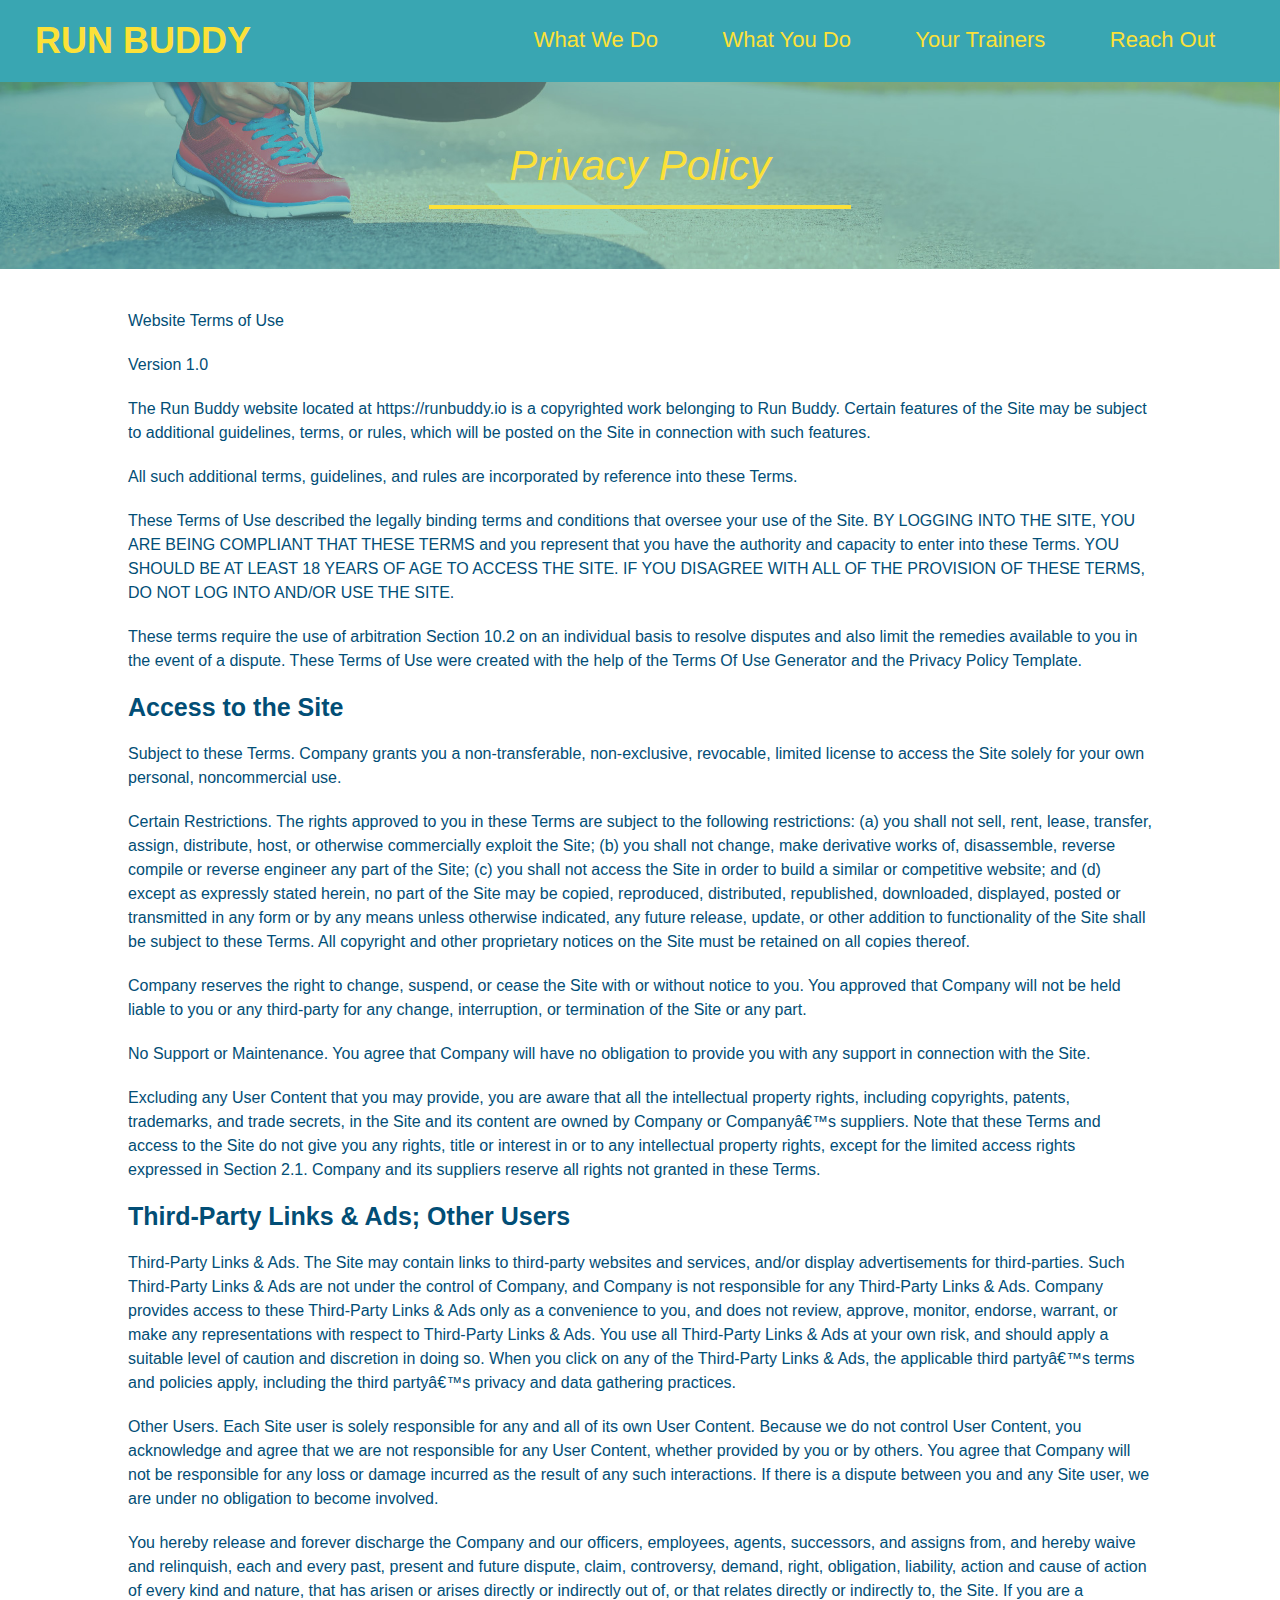
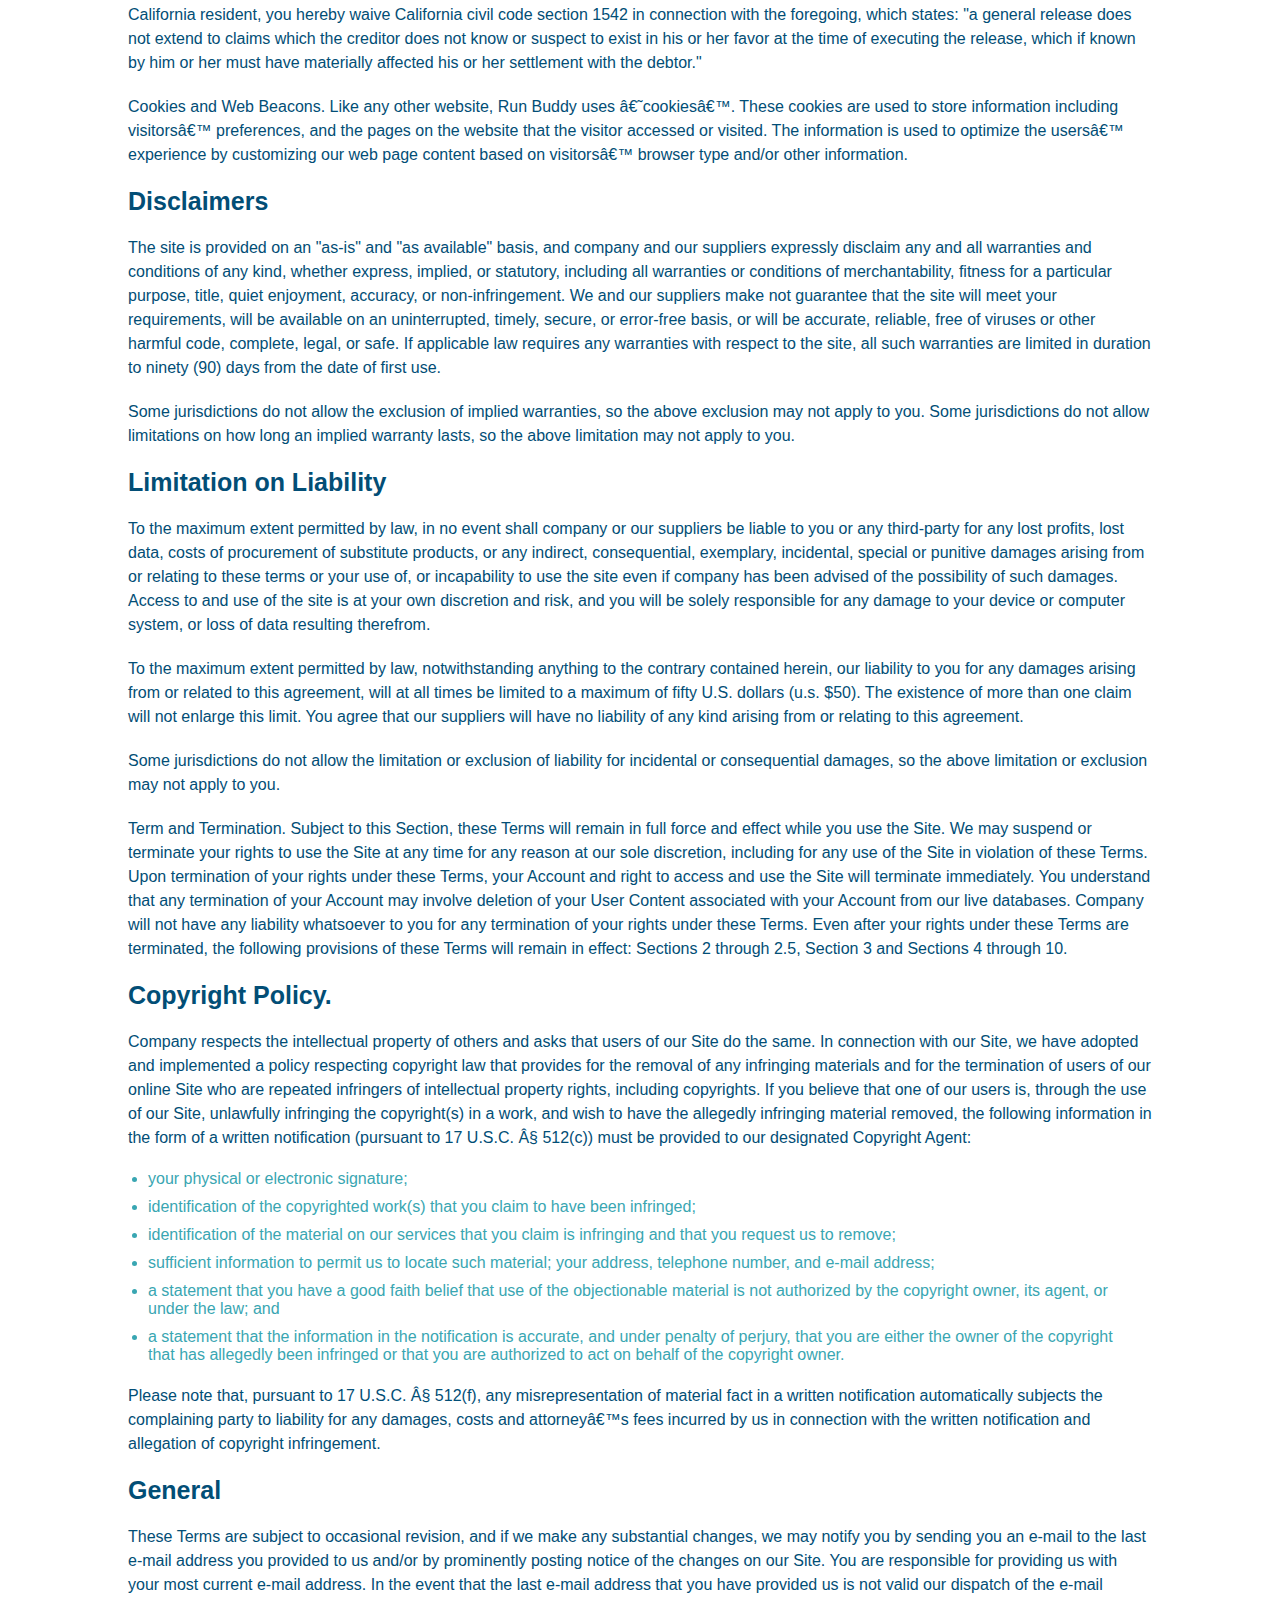
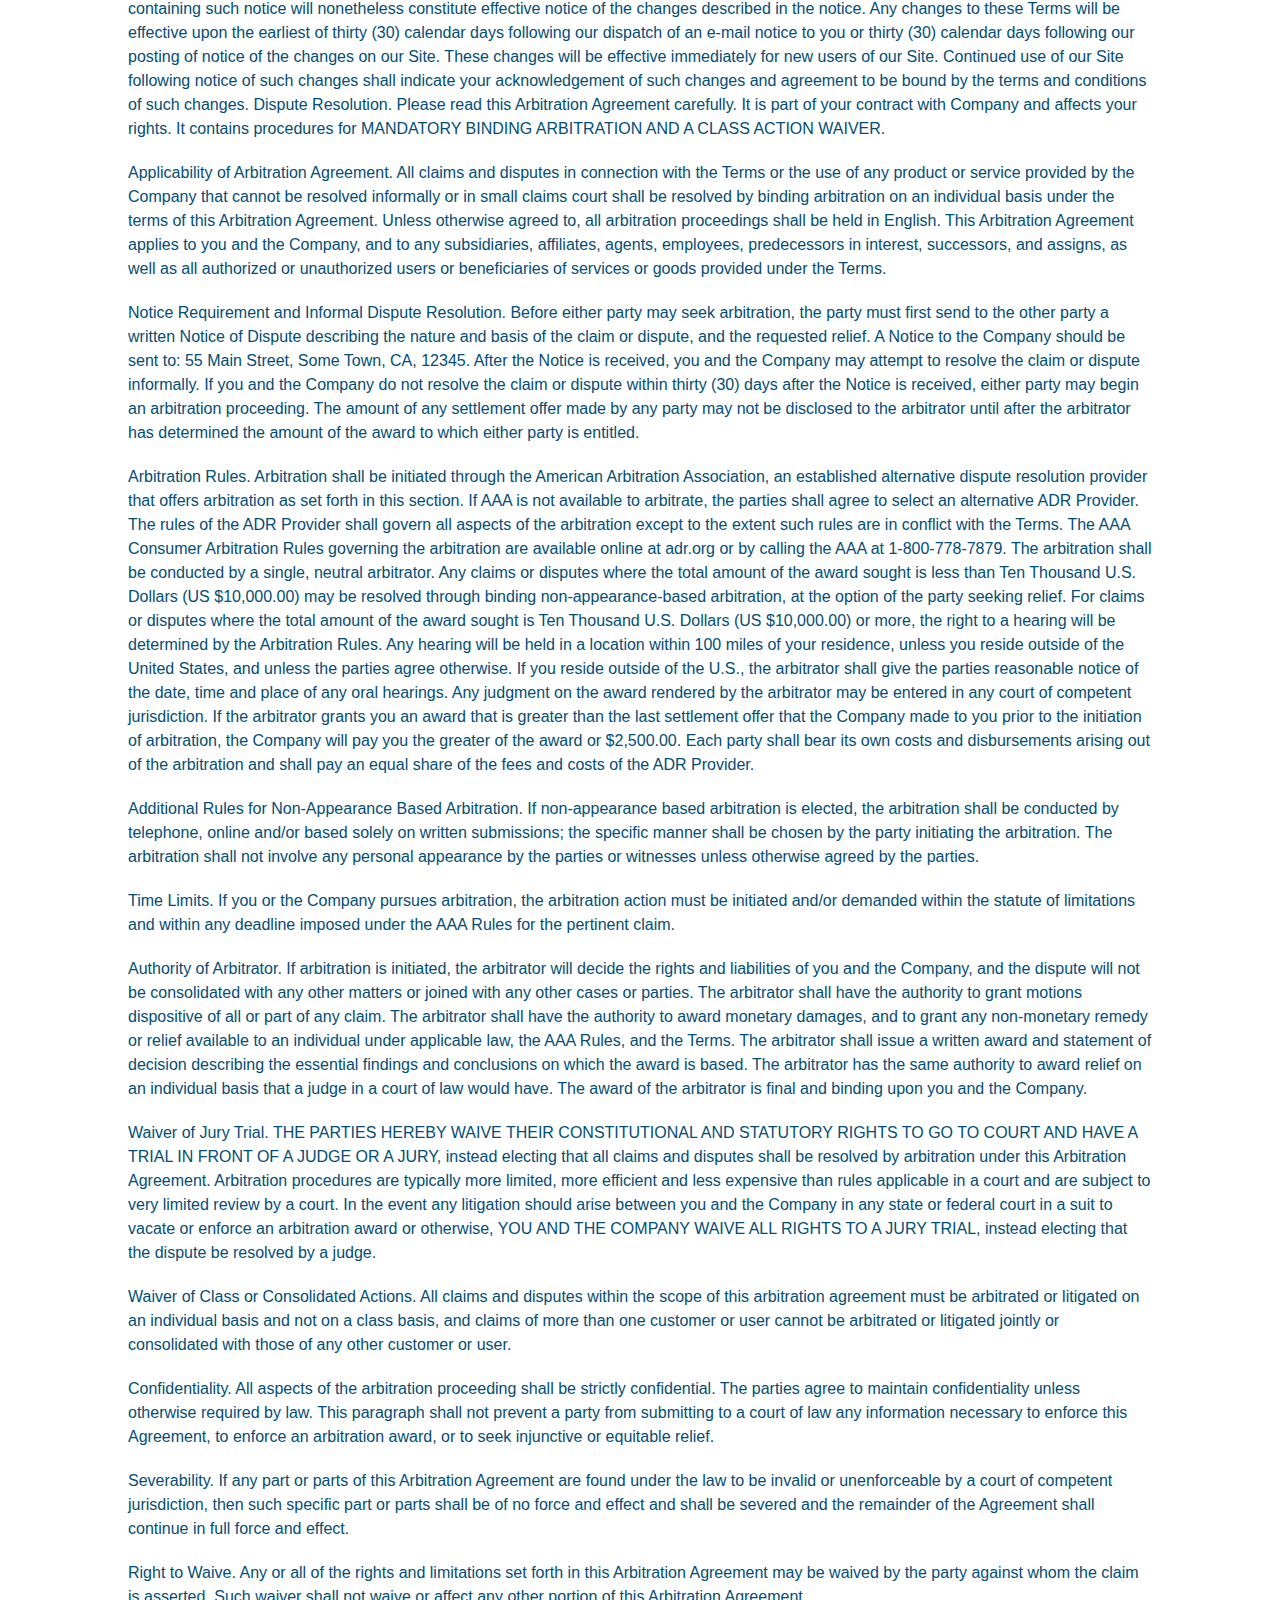
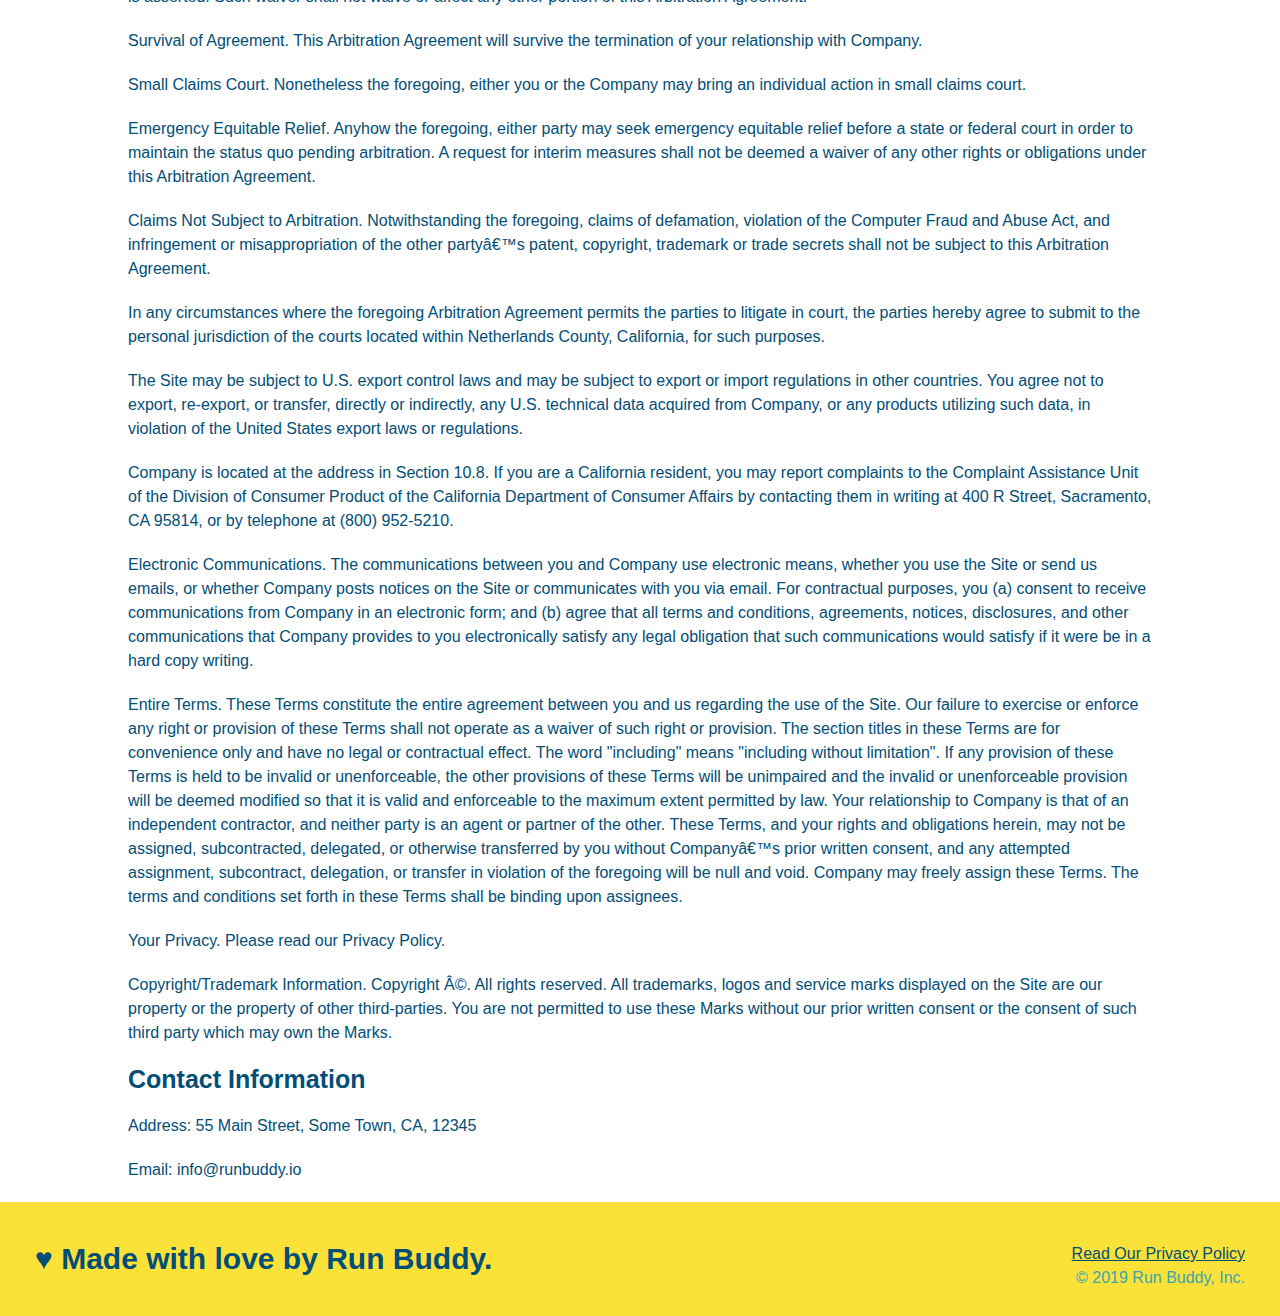
==== privacy-policy.html @ a1810672 "privacy policy" ====
<!DOCTYPE html>
<html lang="en">
<head>
    <meta charset="UTF-8">
    <meta http-equiv="X-UA-Compatible" content="IE=edge">
    <title>Privacy Policy - Run Buddy</title>
    <link rel="stylesheet" href="./assest/css/style.css">
    <link rel="stylesheet" href="./assest/css/secondary-style.css">
</head>
<body>
    <!--Header Start-->
    <header>
        <h1>RUN BUDDY</h1>
        <nav>
            <!--Unordered list element-->
            <ul>
                <li>
                    <a href="./index.html#what-we-do"> What We Do</a>
                </li>
                <li>
                    <a href="./index.html#what-you-do">What You Do</a>
                </li>
                <li>
                    <a href="./index.html#your-trainers">Your Trainers</a>
                </li>
                <li>
                    <a href="./index.html#reach-out">Reach Out</a>
                </li>
            </ul>
        </nav>
    </header>
    <!--Header Ends-->
    <!-- hero/jumbotron -->
    <section class="hero">
        <h2 class="page-title">
            Privacy Policy
        </h2>
    </section>

    <article class="secondary-content">
        <p>
            Website Terms of Use
          </p>
    
          <p>
            Version 1.0
          </p>
    
          <p>
            The Run Buddy website located at https://runbuddy.io is a copyrighted work belonging to Run Buddy. Certain
            features of the Site may be subject to additional guidelines, terms, or rules, which will be posted on the Site
            in connection with such features.
          </p>
    
          <p>
            All such additional terms, guidelines, and rules are incorporated by reference into these Terms.
          </p>
    
          <p>
            These Terms of Use described the legally binding terms and conditions that oversee your use of the Site. BY
            LOGGING INTO THE SITE, YOU ARE BEING COMPLIANT THAT THESE TERMS and you represent that you have the authority
            and capacity to enter into these Terms. YOU SHOULD BE AT LEAST 18 YEARS OF AGE TO ACCESS THE SITE. IF YOU
            DISAGREE WITH ALL OF THE PROVISION OF THESE TERMS, DO NOT LOG INTO AND/OR USE THE SITE.
          </p>
    
          <p>
            These terms require the use of arbitration Section 10.2 on an individual basis to resolve disputes and also
            limit the remedies available to you in the event of a dispute. These Terms of Use were created with the help of
            the Terms Of Use Generator and the Privacy Policy Template.
          </p>
    
          <h3>
            Access to the Site
          </h3>
    
          <p>
            Subject to these Terms. Company grants you a non-transferable, non-exclusive, revocable, limited license to
            access the Site solely for your own personal, noncommercial use.
          </p>
    
          <p>
            Certain Restrictions. The rights approved to you in these Terms are subject to the following restrictions: (a)
            you shall not sell, rent, lease, transfer, assign, distribute, host, or otherwise commercially exploit the Site;
            (b) you shall not change, make derivative works of, disassemble, reverse compile or reverse engineer any part of
            the Site; (c) you shall not access the Site in order to build a similar or competitive website; and (d) except
            as expressly stated herein, no part of the Site may be copied, reproduced, distributed, republished, downloaded,
            displayed, posted or transmitted in any form or by any means unless otherwise indicated, any future release,
            update, or other addition to functionality of the Site shall be subject to these Terms. All copyright and other
            proprietary notices on the Site must be retained on all copies thereof.
          </p>
    
          <p>
            Company reserves the right to change, suspend, or cease the Site with or without notice to you. You approved
            that Company will not be held liable to you or any third-party for any change, interruption, or termination of
            the Site or any part.
          </p>
    
          <p>
            No Support or Maintenance. You agree that Company will have no obligation to provide you with any support in
            connection with the Site.
          </p>
    
          <p>
            Excluding any User Content that you may provide, you are aware that all the intellectual property rights,
            including copyrights, patents, trademarks, and trade secrets, in the Site and its content are owned by Company
            or Companyâ€™s suppliers. Note that these Terms and access to the Site do not give you any rights, title or
            interest in or to any intellectual property rights, except for the limited access rights expressed in Section
            2.1. Company and its suppliers reserve all rights not granted in these Terms.
          </p>
    
          <h3>
            Third-Party Links & Ads; Other Users
          </h3>
    
          <p>
            Third-Party Links & Ads. The Site may contain links to third-party websites and services, and/or display
            advertisements for third-parties. Such Third-Party Links & Ads are not under the control of Company, and Company
            is not responsible for any Third-Party Links & Ads. Company provides access to these Third-Party Links & Ads
            only as a convenience to you, and does not review, approve, monitor, endorse, warrant, or make any
            representations with respect to Third-Party Links & Ads. You use all Third-Party Links & Ads at your own risk,
            and should apply a suitable level of caution and discretion in doing so. When you click on any of the
            Third-Party Links & Ads, the applicable third partyâ€™s terms and policies apply, including the third partyâ€™s
            privacy and data gathering practices.
          </p>
    
          <p>
            Other Users. Each Site user is solely responsible for any and all of its own User Content. Because we do not
            control User Content, you acknowledge and agree that we are not responsible for any User Content, whether
            provided by you or by others. You agree that Company will not be responsible for any loss or damage incurred as
            the result of any such interactions. If there is a dispute between you and any Site user, we are under no
            obligation to become involved.
          </p>
    
          <p>
            You hereby release and forever discharge the Company and our officers, employees, agents, successors, and
            assigns from, and hereby waive and relinquish, each and every past, present and future dispute, claim,
            controversy, demand, right, obligation, liability, action and cause of action of every kind and nature, that has
            arisen or arises directly or indirectly out of, or that relates directly or indirectly to, the Site. If you are
            a California resident, you hereby waive California civil code section 1542 in connection with the foregoing,
            which states: "a general release does not extend to claims which the creditor does not know or suspect to exist
            in his or her favor at the time of executing the release, which if known by him or her must have materially
            affected his or her settlement with the debtor."
          </p>
    
          <p>
            Cookies and Web Beacons. Like any other website, Run Buddy uses â€˜cookiesâ€™. These cookies are used to store
            information including visitorsâ€™ preferences, and the pages on the website that the visitor accessed or visited.
            The information is used to optimize the usersâ€™ experience by customizing our web page content based on visitorsâ€™
            browser type and/or other information.
          </p>
    
          <h3>
            Disclaimers
          </h3>
    
          <p>
            The site is provided on an "as-is" and "as available" basis, and company and our suppliers expressly disclaim
            any and all warranties and conditions of any kind, whether express, implied, or statutory, including all
            warranties or conditions of merchantability, fitness for a particular purpose, title, quiet enjoyment, accuracy,
            or non-infringement. We and our suppliers make not guarantee that the site will meet your requirements, will be
            available on an uninterrupted, timely, secure, or error-free basis, or will be accurate, reliable, free of
            viruses or other harmful code, complete, legal, or safe. If applicable law requires any warranties with respect
            to the site, all such warranties are limited in duration to ninety (90) days from the date of first use.
          </p>
    
          <p>
            Some jurisdictions do not allow the exclusion of implied warranties, so the above exclusion may not apply to
            you. Some jurisdictions do not allow limitations on how long an implied warranty lasts, so the above limitation
            may not apply to you.
          </p>
    
          <h3>
            Limitation on Liability
          </h3>
    
          <p>
            To the maximum extent permitted by law, in no event shall company or our suppliers be liable to you or any
            third-party for any lost profits, lost data, costs of procurement of substitute products, or any indirect,
            consequential, exemplary, incidental, special or punitive damages arising from or relating to these terms or
            your use of, or incapability to use the site even if company has been advised of the possibility of such
            damages. Access to and use of the site is at your own discretion and risk, and you will be solely responsible
            for any damage to your device or computer system, or loss of data resulting therefrom.
          </p>
    
          <p>
            To the maximum extent permitted by law, notwithstanding anything to the contrary contained herein, our liability
            to you for any damages arising from or related to this agreement, will at all times be limited to a maximum of
            fifty U.S. dollars (u.s. $50). The existence of more than one claim will not enlarge this limit. You agree that
            our suppliers will have no liability of any kind arising from or relating to this agreement.
          </p>
    
          <p>
            Some jurisdictions do not allow the limitation or exclusion of liability for incidental or consequential
            damages, so the above limitation or exclusion may not apply to you.
          </p>
    
          <p>
            Term and Termination. Subject to this Section, these Terms will remain in full force and effect while you use
            the Site. We may suspend or terminate your rights to use the Site at any time for any reason at our sole
            discretion, including for any use of the Site in violation of these Terms. Upon termination of your rights under
            these Terms, your Account and right to access and use the Site will terminate immediately. You understand that
            any termination of your Account may involve deletion of your User Content associated with your Account from our
            live databases. Company will not have any liability whatsoever to you for any termination of your rights under
            these Terms. Even after your rights under these Terms are terminated, the following provisions of these Terms
            will remain in effect: Sections 2 through 2.5, Section 3 and Sections 4 through 10.
          </p>
    
          <h3>
            Copyright Policy.
          </h3>
    
          <p>
            Company respects the intellectual property of others and asks that users of our Site do the same. In connection
            with our Site, we have adopted and implemented a policy respecting copyright law that provides for the removal
            of any infringing materials and for the termination of users of our online Site who are repeated infringers of
            intellectual property rights, including copyrights. If you believe that one of our users is, through the use of
            our Site, unlawfully infringing the copyright(s) in a work, and wish to have the allegedly infringing material
            removed, the following information in the form of a written notification (pursuant to 17 U.S.C. Â§ 512(c)) must
            be provided to our designated Copyright Agent:
          </p>
    
          <ul>
            <li>
              your physical or electronic signature;
            </li>
            <li>
              identification of the copyrighted work(s) that you claim to have been infringed;
            </li>
            <li>
              identification of the material on our services that you claim is infringing and that you request us to remove;
            </li>
            <li>
              sufficient information to permit us to locate such material; your address, telephone number, and e-mail
              address;
            </li>
            <li>
              a statement that you have a good faith belief that use of the objectionable material is not authorized by the
              copyright owner, its agent, or under the law; and
            </li>
            <li>
              a statement that the information in the notification is accurate, and under penalty of perjury, that you are
              either the owner of the copyright that has allegedly been infringed or that you are authorized to act on
              behalf of the copyright owner.
            </li>
          </ul>
    
          <p>
            Please note that, pursuant to 17 U.S.C. Â§ 512(f), any misrepresentation of material fact in a written
            notification automatically subjects the complaining party to liability for any damages, costs and attorneyâ€™s
            fees incurred by us in connection with the written notification and allegation of copyright infringement.
          </p>
    
          <h3>
            General
          </h3>
    
          <p>
            These Terms are subject to occasional revision, and if we make any substantial changes, we may notify you by
            sending you an e-mail to the last e-mail address you provided to us and/or by prominently posting notice of the
            changes on our Site. You are responsible for providing us with your most current e-mail address. In the event
            that the last e-mail address that you have provided us is not valid our dispatch of the e-mail containing such
            notice will nonetheless constitute effective notice of the changes described in the notice. Any changes to these
            Terms will be effective upon the earliest of thirty (30) calendar days following our dispatch of an e-mail
            notice to you or thirty (30) calendar days following our posting of notice of the changes on our Site. These
            changes will be effective immediately for new users of our Site. Continued use of our Site following notice of
            such changes shall indicate your acknowledgement of such changes and agreement to be bound by the terms and
            conditions of such changes. Dispute Resolution. Please read this Arbitration Agreement carefully. It is part of
            your contract with Company and affects your rights. It contains procedures for MANDATORY BINDING ARBITRATION AND
            A CLASS ACTION WAIVER.
          </p>
    
          <p>
            Applicability of Arbitration Agreement. All claims and disputes in connection with the Terms or the use of any
            product or service provided by the Company that cannot be resolved informally or in small claims court shall be
            resolved by binding arbitration on an individual basis under the terms of this Arbitration Agreement. Unless
            otherwise agreed to, all arbitration proceedings shall be held in English. This Arbitration Agreement applies to
            you and the Company, and to any subsidiaries, affiliates, agents, employees, predecessors in interest,
            successors, and assigns, as well as all authorized or unauthorized users or beneficiaries of services or goods
            provided under the Terms.
          </p>
    
          <p>
            Notice Requirement and Informal Dispute Resolution. Before either party may seek arbitration, the party must
            first send to the other party a written Notice of Dispute describing the nature and basis of the claim or
            dispute, and the requested relief. A Notice to the Company should be sent to: 55 Main Street, Some Town, CA,
            12345. After the Notice is received, you and the Company may attempt to resolve the claim or dispute informally.
            If you and the Company do not resolve the claim or dispute within thirty (30) days after the Notice is received,
            either party may begin an arbitration proceeding. The amount of any settlement offer made by any party may not
            be disclosed to the arbitrator until after the arbitrator has determined the amount of the award to which either
            party is entitled.
          </p>
    
          <p>
            Arbitration Rules. Arbitration shall be initiated through the American Arbitration Association, an established
            alternative dispute resolution provider that offers arbitration as set forth in this section. If AAA is not
            available to arbitrate, the parties shall agree to select an alternative ADR Provider. The rules of the ADR
            Provider shall govern all aspects of the arbitration except to the extent such rules are in conflict with the
            Terms. The AAA Consumer Arbitration Rules governing the arbitration are available online at adr.org or by
            calling the AAA at 1-800-778-7879. The arbitration shall be conducted by a single, neutral arbitrator. Any
            claims or disputes where the total amount of the award sought is less than Ten Thousand U.S. Dollars (US
            $10,000.00) may be resolved through binding non-appearance-based arbitration, at the option of the party seeking
            relief. For claims or disputes where the total amount of the award sought is Ten Thousand U.S. Dollars (US
            $10,000.00) or more, the right to a hearing will be determined by the Arbitration Rules. Any hearing will be
            held in a location within 100 miles of your residence, unless you reside outside of the United States, and
            unless the parties agree otherwise. If you reside outside of the U.S., the arbitrator shall give the parties
            reasonable notice of the date, time and place of any oral hearings. Any judgment on the award rendered by the
            arbitrator may be entered in any court of competent jurisdiction. If the arbitrator grants you an award that is
            greater than the last settlement offer that the Company made to you prior to the initiation of arbitration, the
            Company will pay you the greater of the award or $2,500.00. Each party shall bear its own costs and
            disbursements arising out of the arbitration and shall pay an equal share of the fees and costs of the ADR
            Provider.
          </p>
    
          <p>
            Additional Rules for Non-Appearance Based Arbitration. If non-appearance based arbitration is elected, the
            arbitration shall be conducted by telephone, online and/or based solely on written submissions; the specific
            manner shall be chosen by the party initiating the arbitration. The arbitration shall not involve any personal
            appearance by the parties or witnesses unless otherwise agreed by the parties.
          </p>
    
          <p>
            Time Limits. If you or the Company pursues arbitration, the arbitration action must be initiated and/or demanded
            within the statute of limitations and within any deadline imposed under the AAA Rules for the pertinent claim.
          </p>
    
          <p>
            Authority of Arbitrator. If arbitration is initiated, the arbitrator will decide the rights and liabilities of
            you and the Company, and the dispute will not be consolidated with any other matters or joined with any other
            cases or parties. The arbitrator shall have the authority to grant motions dispositive of all or part of any
            claim. The arbitrator shall have the authority to award monetary damages, and to grant any non-monetary remedy
            or relief available to an individual under applicable law, the AAA Rules, and the Terms. The arbitrator shall
            issue a written award and statement of decision describing the essential findings and conclusions on which the
            award is based. The arbitrator has the same authority to award relief on an individual basis that a judge in a
            court of law would have. The award of the arbitrator is final and binding upon you and the Company.
          </p>
    
          <p>
            Waiver of Jury Trial. THE PARTIES HEREBY WAIVE THEIR CONSTITUTIONAL AND STATUTORY RIGHTS TO GO TO COURT AND HAVE
            A TRIAL IN FRONT OF A JUDGE OR A JURY, instead electing that all claims and disputes shall be resolved by
            arbitration under this Arbitration Agreement. Arbitration procedures are typically more limited, more efficient
            and less expensive than rules applicable in a court and are subject to very limited review by a court. In the
            event any litigation should arise between you and the Company in any state or federal court in a suit to vacate
            or enforce an arbitration award or otherwise, YOU AND THE COMPANY WAIVE ALL RIGHTS TO A JURY TRIAL, instead
            electing that the dispute be resolved by a judge.
          </p>
    
          <p>
            Waiver of Class or Consolidated Actions. All claims and disputes within the scope of this arbitration agreement
            must be arbitrated or litigated on an individual basis and not on a class basis, and claims of more than one
            customer or user cannot be arbitrated or litigated jointly or consolidated with those of any other customer or
            user.
          </p>
    
          <p>
            Confidentiality. All aspects of the arbitration proceeding shall be strictly confidential. The parties agree to
            maintain confidentiality unless otherwise required by law. This paragraph shall not prevent a party from
            submitting to a court of law any information necessary to enforce this Agreement, to enforce an arbitration
            award, or to seek injunctive or equitable relief.
          </p>
    
          <p>
            Severability. If any part or parts of this Arbitration Agreement are found under the law to be invalid or
            unenforceable by a court of competent jurisdiction, then such specific part or parts shall be of no force and
            effect and shall be severed and the remainder of the Agreement shall continue in full force and effect.
          </p>
    
          <p>
            Right to Waive. Any or all of the rights and limitations set forth in this Arbitration Agreement may be waived
            by the party against whom the claim is asserted. Such waiver shall not waive or affect any other portion of this
            Arbitration Agreement.
          </p>
    
          <p>
            Survival of Agreement. This Arbitration Agreement will survive the termination of your relationship with
            Company.
          </p>
    
          <p>
            Small Claims Court. Nonetheless the foregoing, either you or the Company may bring an individual action in small
            claims court.
          </p>
    
          <p>
            Emergency Equitable Relief. Anyhow the foregoing, either party may seek emergency equitable relief before a
            state or federal court in order to maintain the status quo pending arbitration. A request for interim measures
            shall not be deemed a waiver of any other rights or obligations under this Arbitration Agreement.
          </p>
    
          <p>
            Claims Not Subject to Arbitration. Notwithstanding the foregoing, claims of defamation, violation of the
            Computer Fraud and Abuse Act, and infringement or misappropriation of the other partyâ€™s patent, copyright,
            trademark or trade secrets shall not be subject to this Arbitration Agreement.
          </p>
    
          <p>
            In any circumstances where the foregoing Arbitration Agreement permits the parties to litigate in court, the
            parties hereby agree to submit to the personal jurisdiction of the courts located within Netherlands County,
            California, for such purposes.
          </p>
    
          <p>
            The Site may be subject to U.S. export control laws and may be subject to export or import regulations in other
            countries. You agree not to export, re-export, or transfer, directly or indirectly, any U.S. technical data
            acquired from Company, or any products utilizing such data, in violation of the United States export laws or
            regulations.
          </p>
    
          <p>
            Company is located at the address in Section 10.8. If you are a California resident, you may report complaints
            to the Complaint Assistance Unit of the Division of Consumer Product of the California Department of Consumer
            Affairs by contacting them in writing at 400 R Street, Sacramento, CA 95814, or by telephone at (800) 952-5210.
          </p>
    
          <p>
            Electronic Communications. The communications between you and Company use electronic means, whether you use the
            Site or send us emails, or whether Company posts notices on the Site or communicates with you via email. For
            contractual purposes, you (a) consent to receive communications from Company in an electronic form; and (b)
            agree that all terms and conditions, agreements, notices, disclosures, and other communications that Company
            provides to you electronically satisfy any legal obligation that such communications would satisfy if it were be
            in a hard copy writing.
          </p>
    
          <p>
            Entire Terms. These Terms constitute the entire agreement between you and us regarding the use of the Site. Our
            failure to exercise or enforce any right or provision of these Terms shall not operate as a waiver of such right
            or provision. The section titles in these Terms are for convenience only and have no legal or contractual
            effect. The word "including" means "including without limitation". If any provision of these Terms is held to be
            invalid or unenforceable, the other provisions of these Terms will be unimpaired and the invalid or
            unenforceable provision will be deemed modified so that it is valid and enforceable to the maximum extent
            permitted by law. Your relationship to Company is that of an independent contractor, and neither party is an
            agent or partner of the other. These Terms, and your rights and obligations herein, may not be assigned,
            subcontracted, delegated, or otherwise transferred by you without Companyâ€™s prior written consent, and any
            attempted assignment, subcontract, delegation, or transfer in violation of the foregoing will be null and void.
            Company may freely assign these Terms. The terms and conditions set forth in these Terms shall be binding upon
            assignees.
          </p>
    
          <p>
            Your Privacy. Please read our Privacy Policy.
          </p>
    
          <p>
            Copyright/Trademark Information. Copyright Â©. All rights reserved. All trademarks, logos and service marks
            displayed on the Site are our property or the property of other third-parties. You are not permitted to use
            these Marks without our prior written consent or the consent of such third party which may own the Marks.
          </p>
    
          <h3>
            Contact Information
          </h3>
    
          <p>
            Address: 55 Main Street, Some Town, CA, 12345
          </p>
    
          <p>
            Email: info@runbuddy.io
          </p>
    
    </article>

    <!--footer-->
    <footer>
        <h2> ♥ Made with love by Run Buddy.</h2>
        <div>
            <a href="#">Read Our Privacy Policy</a><br />
            &copy; 2019 Run Buddy, Inc.
        </div>
    </footer>

</body>
</html>
---- assest/css/style.css ----
* {
    margin: 0;
    padding: 0;
    box-sizing: border-box;
}

body {
    color: #39a6b2;
    font-family: Helvetica, Arial, sans-serif;
}

header {
    padding: 20px 35px;
    background-color: #39a6b2
}

header h1 {
    font-weight: bold;
    font-size: 36px;
    color: #fce138;
    margin: 0;
    display: inline;
}

header a {
    text-decoration: none;
    color: #fce138;
}

header nav {
    float: right;
    margin: 7px 0;
}

header nav ul li {
    display: inline;
}

header nav ul li a {
    margin: 0 30px;
    font-weight: lighter;
    font-size: 22px;
}

footer {
    background: #fce138;
    width: 100%;
    padding: 40px 35px;
}

footer h2 {
    display: inline;
    color: #024e76;
    font-size: 30px;
    margin: 0;
}

footer div {
    float: right;
    line-height: 1.5;
    text-align: right;
}

footer a {
    color: #024e76;
}

/* Hero Style Start */
.hero {
    padding: 60px;
    background-image: url("../images/hero-bg.jpeg");
    height: 600px;
    background-size: cover;
    background-position: center;
    position: relative;
}

/* Hero Style End */

/* Hero Form Style Start */
.hero-form {
    background-color: #fce138;
    padding: 20px;
    width: 500px;
    color: #024e76;
    border-style: solid;
    border-width: 3px;
    border-color: #024e76;
    position: absolute;
    bottom: 120px;
    right: 140px;
}

.hero-form h3 {
    font-size: 24px;
    margin: 0;
}

.hero-form p {
    margin: 5px 0 15px 0;
}

.form-input {
    border: 1px solid #024e76;
    display: block;
    padding: 7px 51px;
    font-size: 16px;
    color: #024e76;
    width: 100%;
    margin-bottom: 15px;
}

.hero-form label {
    margin: 0 5px;
}

.hero-form button {
    color: #fce138;
    background-color: #024e76;
    border: none;
    padding: 10px 20px;
    font-size: 16px;
}

/* Hero Style End */

/* Steps Style Begin*/

.intro {
    text-align: center;
    padding: 60px;
}

.intro h2 {}

.intro p {
    line-height: 1.7;
    color: #39a6b2;
    width: 80%;
    font-size: 20px;
    margin: 0 auto;
}

.steps {
    text-align: center;
    background: #fce138;
    padding: 60px;
}

.steps h2 {}

.section-title {
    font-size: 55px;
    color: #024e76;
    margin-bottom: 35px;
    padding: 0 100px 20px 100px;
    display: inline-block;
    border-bottom: 3px solid;
}

.primary-border {
    border-color: #fce138;
}

.secondary-border {
    border-color: #39a6b2;
}

.steps div {
    margin-bottom: 80px;
}

.steps img {
    width: 15%;
    margin: 10px 0;
}

.steps h3 {
    color: #024e76;
    font-size: 46px;
    margin-top: 10px;
}

.steps p {
    color: #39a6b2;
    font-size: 23px;
}

.steps span {
    font-size: 38px;
}
.trainers {
    text-align: center;
    padding: 60px;
}
.trainer {
    width: 900px;
    margin: 0 auto 30px auto;
    background: #024e76;
    color: #fce138;
    overflow: auto;
}
.trainer img {
    width: 35%;
    float: left;
}
.trainer-bio {
    padding: 35px;
    float: left;
    width: 65%;
}
.text-left {
    text-align: left;
}
.text-right {
    text-align: right;
}
.trainer-bio h3 {
    font-size: 32px;
    margin-top: 8px;
}
.trainer-bio h4 {
    font-weight: lighter;
    font-size: 26px;
    margin-bottom: 25px;
}
.trainer-bio p {
    font-size: 17px;
    line-height: 1.3;
}
/* REACH OUT STYLES START */
.contact {
    text-align: center;
    background: #024e76;
    padding: 60px;
  }
  
  .contact h2 {
    color: #fce138;
  }
  
  .contact-info iframe {
    width: 400px;
    height: 400px;
  }
  
  .contact-info div {
    width: 410px;
    display: inline-block;
    vertical-align: top;
    text-align: left;
    margin: 30px 0 0 60px;
    color: white;
  }
  
  .contact-info h3 {
    color: #fce138;
    font-size: 32px;
  }
  
  .contact-info p,
  .contact-info address {
    margin: 20px 0;
    line-height: 1.5;
    font-size: 20px;
    font-style: normal;
  }
  
  .contact-info a {
    color: #fce138;
  }
  
  /* REACH OUT STYLES END */
---- assest/css/secondary-style.css ----
.hero {
    background-position: bottom;
    height: auto;
    text-align: center;
    margin-bottom: 40px;
}
.page-title {
    color: #fce138;
    display: inline-block;
    border-bottom: 4px solid;
    border-color: #fce138;
    padding: 0 80px 15px 80px;
    font-weight: normal;
    font-size: 42px;
    font-style: italic;
}
.secondary-content {
    width: 80%;
    margin: auto;
    color: #024e76;
}
.secondary-content h3 {
    font-size: 25px;
    margin: 20px auto 20px auto;
}
.secondary-content p {
    font-size: 16px;
    line-height: 1.5;
    margin: 20px auto 20px auto;
}
.secondary-content ul {
    margin: 15px 20px 15px 20px;
}
.secondary-content li {
    color: #39a6b2;
    margin: 10px 0 10px 0;

}
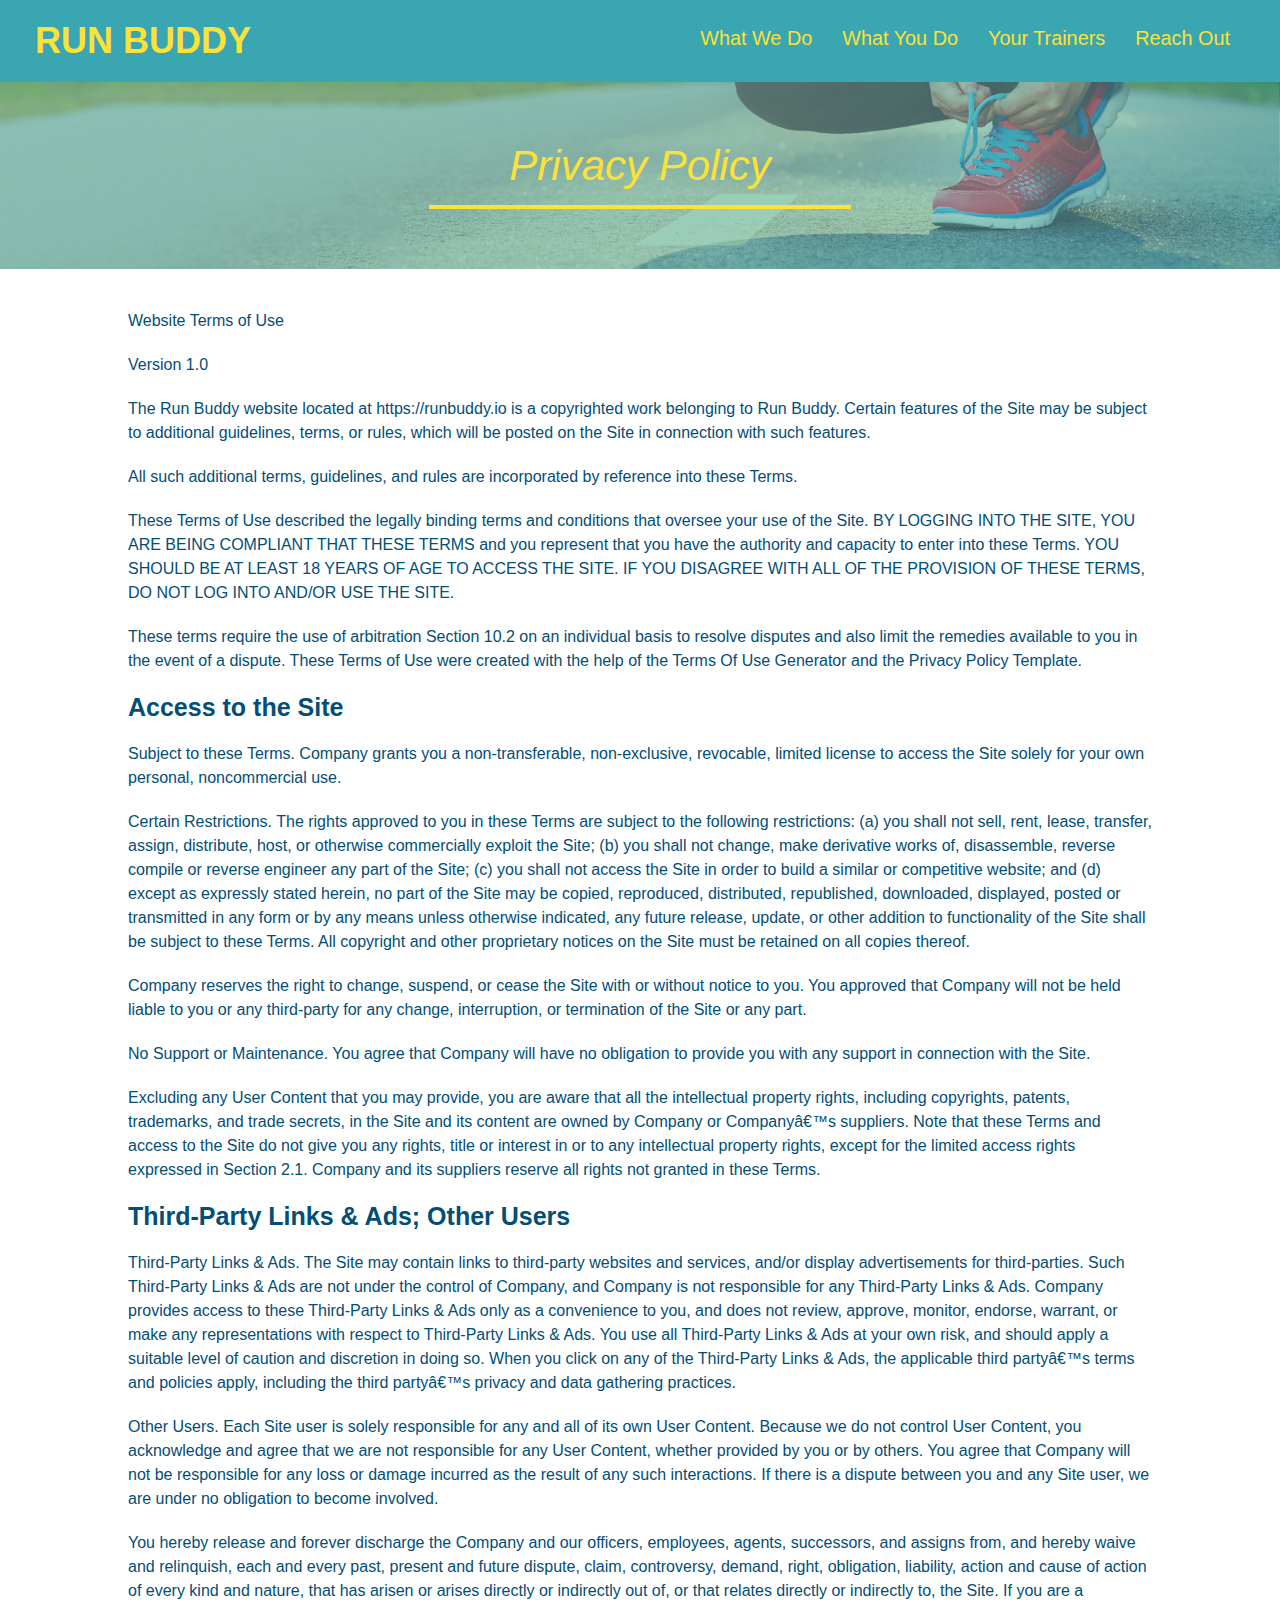
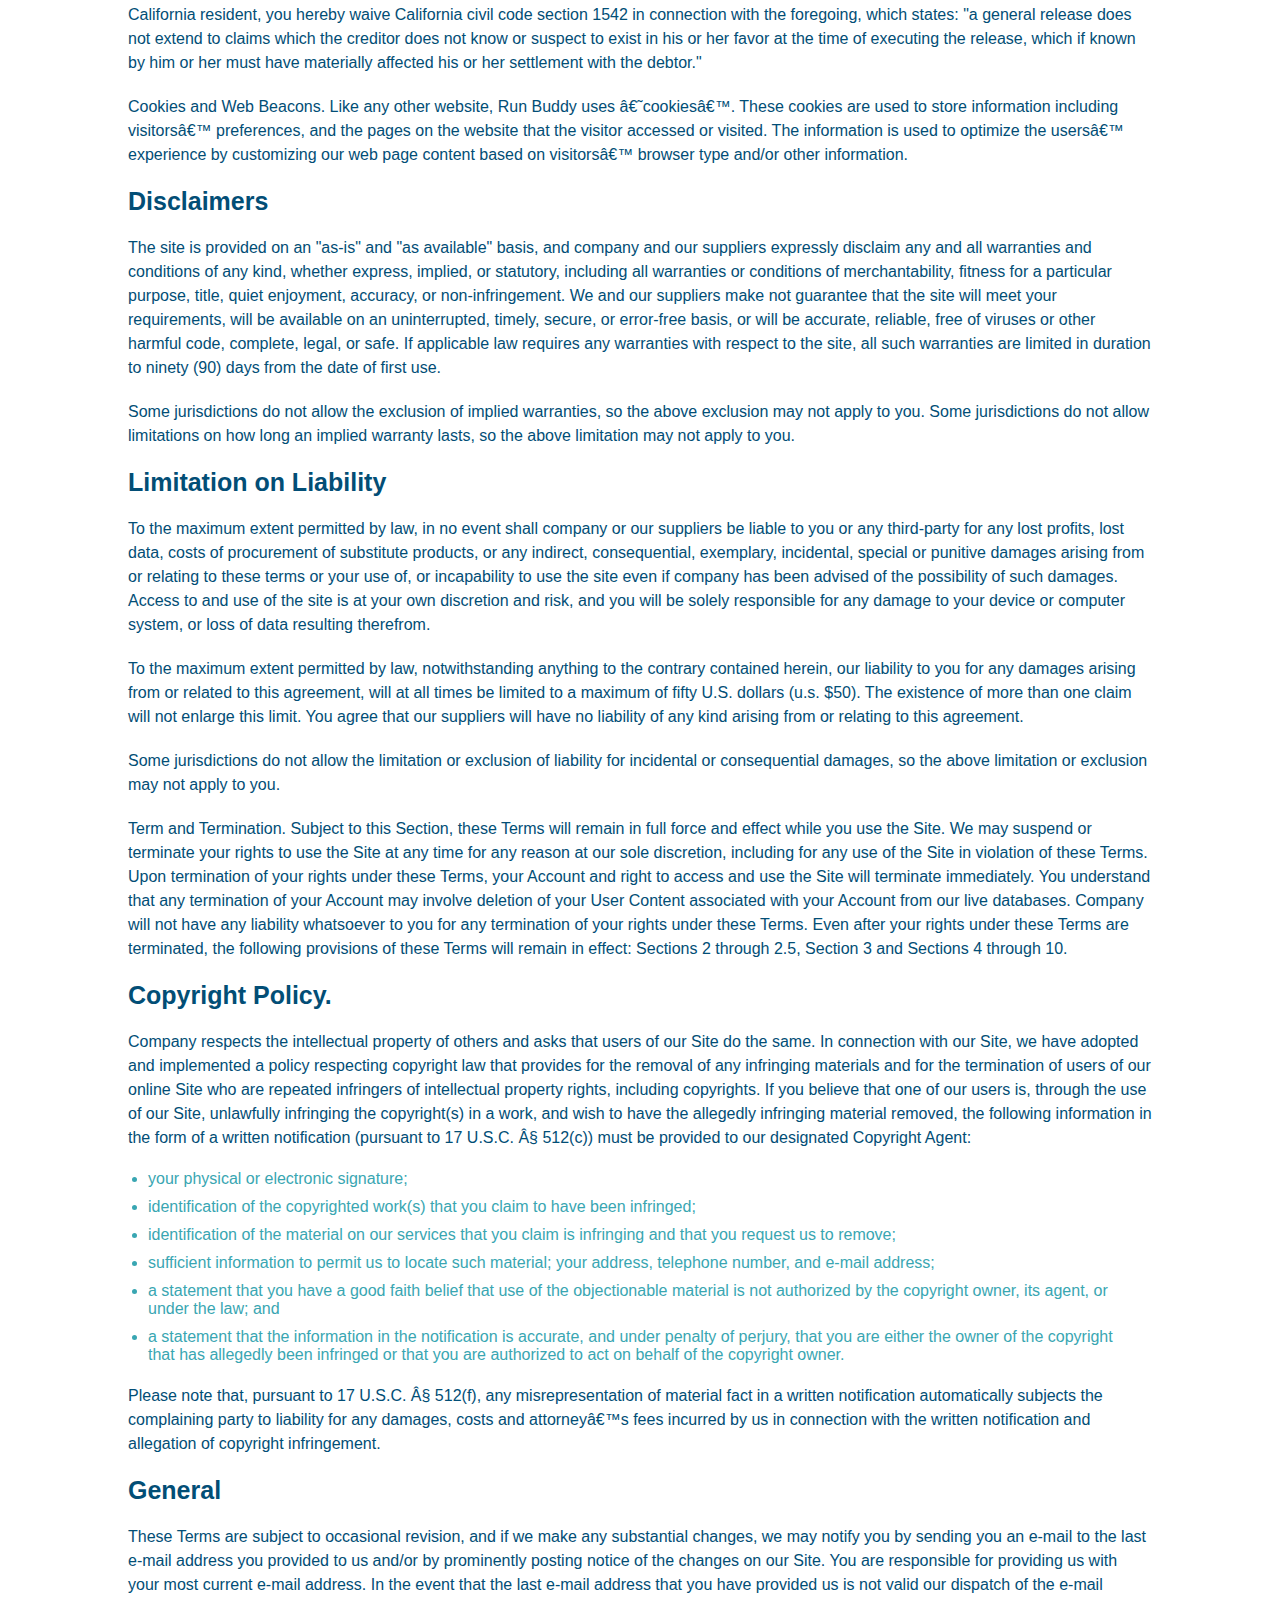
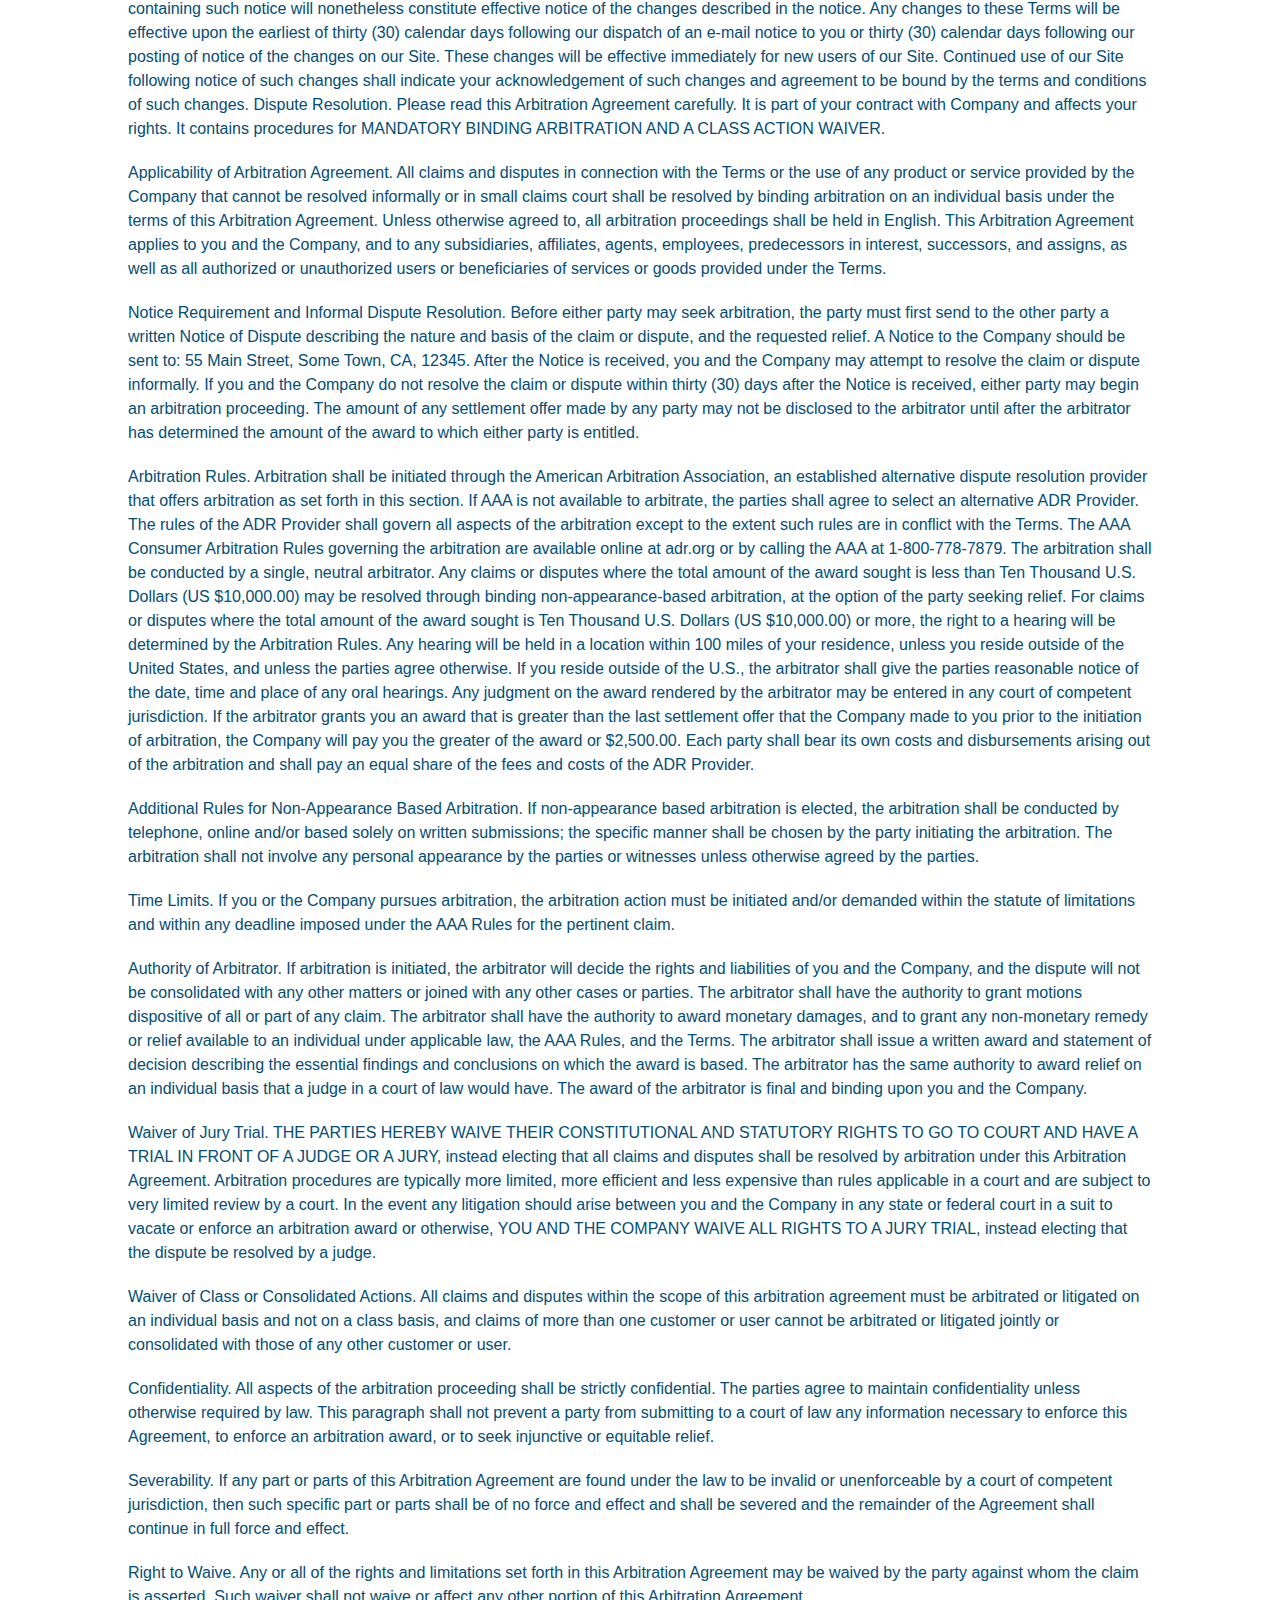
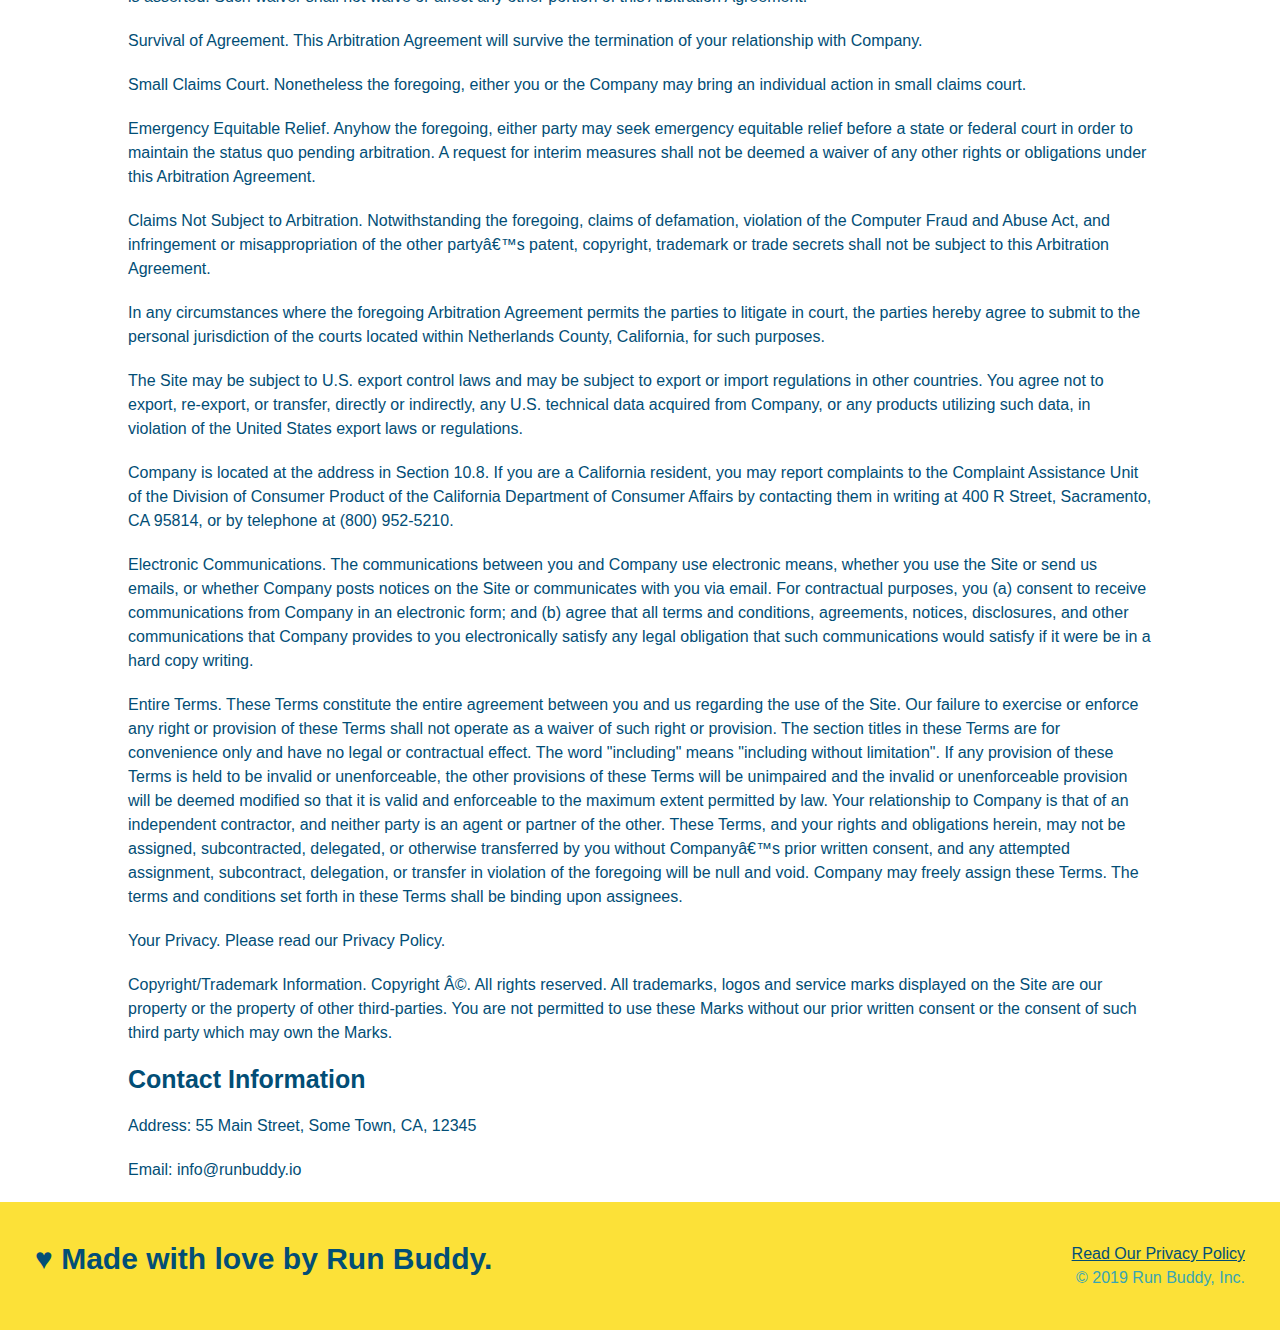
==== commit 370d4eed: "add media queries" ====
--- a/privacy-policy.html
+++ b/privacy-policy.html
@@ -3,6 +3,7 @@
 <head>
     <meta charset="UTF-8">
     <meta http-equiv="X-UA-Compatible" content="IE=edge">
+    <meta name="viewport" content="width=device-width, initial-scale=1.0" />
     <title>Privacy Policy - Run Buddy</title>
     <link rel="stylesheet" href="./assest/css/style.css">
     <link rel="stylesheet" href="./assest/css/secondary-style.css">
--- a/assest/css/style.css
+++ b/assest/css/style.css
@@ -11,7 +11,10 @@
 
 header {
     padding: 20px 35px;
-    background-color: #39a6b2
+    background-color: #39a6b2;
+    display: flex;
+    justify-content: space-between;
+    flex-wrap: wrap;
 }
 
 header h1 {
@@ -19,7 +22,6 @@
     font-size: 36px;
     color: #fce138;
     margin: 0;
-    display: inline;
 }
 
 header a {
@@ -28,35 +30,39 @@
 }
 
 header nav {
-    float: right;
     margin: 7px 0;
 }
 
-header nav ul li {
-    display: inline;
+header nav ul {
+    display: flex;
+    flex-wrap: wrap;
+    justify-content: space-between;
+    align-items: center;
+    list-style: none;
 }
 
 header nav ul li a {
-    margin: 0 30px;
+    padding: 10px 15px;
     font-weight: lighter;
-    font-size: 22px;
+    font-size: 1.55vw;
 }
 
 footer {
     background: #fce138;
     width: 100%;
     padding: 40px 35px;
+    display: flex;
+    justify-content: space-between;
+    flex-wrap: wrap;
 }
 
 footer h2 {
-    display: inline;
     color: #024e76;
     font-size: 30px;
     margin: 0;
 }
 
 footer div {
-    float: right;
     line-height: 1.5;
     text-align: right;
 }
@@ -65,71 +71,75 @@
     color: #024e76;
 }
 
-/* Hero Style Start */
+/* HERO STYLES START */
 .hero {
     padding: 60px;
-    background-image: url("../images/hero-bg.jpeg");
-    height: 600px;
+    background-image: url('../images/hero-bg.jpg');
     background-size: cover;
     background-position: center;
-    position: relative;
-}
-
-/* Hero Style End */
-
-/* Hero Form Style Start */
-.hero-form {
+    display: flex;
+    justify-content: center;
+    flex-wrap: wrap;
+    align-items: flex-start;
+  }
+  
+  .hero-cta {
+    width: 35%;
+    text-align: right;
+    margin: 3.5%;
+    color: #fff;
+    font-size: 18px;
+    line-height: 1.2;
+  }
+  
+  .hero-cta h2 {
+    font-style: italic;
+    font-size: 55px;
+    color: #fce138;
+  }
+  
+  .hero-form {
+    border: 3px solid #024e76;
     background-color: #fce138;
     padding: 20px;
-    width: 500px;
-    color: #024e76;
-    border-style: solid;
-    border-width: 3px;
-    border-color: #024e76;
-    position: absolute;
-    bottom: 120px;
-    right: 140px;
-}
-
-.hero-form h3 {
+    color: #024e76;
+    width: 40%;
+    margin: 3.5%;
+  }
+  
+  .hero-form h3 {
     font-size: 24px;
     margin: 0;
-}
-
-.hero-form p {
+  }
+  .hero-form p {
     margin: 5px 0 15px 0;
-}
-
-.form-input {
+  }
+  
+  .form-input {
     border: 1px solid #024e76;
     display: block;
-    padding: 7px 51px;
-    font-size: 16px;
-    color: #024e76;
-    width: 100%;
-    margin-bottom: 15px;
-}
-
-.hero-form label {
+    padding: 7px 15px;
+    font-size: 16px;
+    color: #024e76;
+    width: 100%;
+    margin-bottom: 15px; 
+  }
+  
+  .hero-form label {
     margin: 0 5px;
-}
-
-.hero-form button {
+  }
+  
+  .hero-form button {
     color: #fce138;
     background-color: #024e76;
     border: none;
     padding: 10px 20px;
     font-size: 16px;
-}
-
-/* Hero Style End */
-
-/* Steps Style Begin*/
-
-.intro {
-    text-align: center;
-    padding: 60px;
-}
+  } 
+  /* HERO STYLES END */
+  
+
+/*Intro Style Start*/
 
 .intro h2 {}
 
@@ -139,23 +149,23 @@
     width: 80%;
     font-size: 20px;
     margin: 0 auto;
-}
-
+    text-align: center;
+}
+/*Intro Style End*/
+/* Steps Style Begin*/
 .steps {
-    text-align: center;
     background: #fce138;
     padding: 60px;
 }
 
-.steps h2 {}
-
 .section-title {
-    font-size: 55px;
-    color: #024e76;
-    margin-bottom: 35px;
-    padding: 0 100px 20px 100px;
-    display: inline-block;
+    font-size: 48px;
+    color: #024e76;
     border-bottom: 3px solid;
+    padding-bottom: 20px;
+    text-align: center;
+    margin: 0 auto 35px auto;
+    width: 50%;
 }
 
 .primary-border {
@@ -165,49 +175,70 @@
 .secondary-border {
     border-color: #39a6b2;
 }
-
-.steps div {
-    margin-bottom: 80px;
-}
-
-.steps img {
-    width: 15%;
-    margin: 10px 0;
-}
-
-.steps h3 {
+.step {
+    margin: 50px auto;
+    padding-bottom: 50px;
+    width: 80%;
+    border-bottom: 1px solid #39a6b2;
+    display: flex;
+    flex-wrap: wrap;
+    align-items: center;
+    justify-content: space-between;
+}
+.step h3 {
     color: #024e76;
     font-size: 46px;
-    margin-top: 10px;
-}
-
-.steps p {
+    flex: 1 30%;
+}
+.step-text {
+    flex: 12;
+}
+.step-text p {
     color: #39a6b2;
-    font-size: 23px;
-}
-
-.steps span {
-    font-size: 38px;
-}
+    font-size: 18px;
+}
+.step-text h4 {
+    font-size: 26px;
+    line-height: 1.5;
+    color: #024e76;
+
+}
+.step-info {
+    flex: 2 70%;
+    display: flex;
+    flex-wrap: wrap;
+    align-items: center;
+}
+.step-img {
+    flex: 1 12%;
+    margin-right: 20px;
+}
+.step-img img {
+    max-width: 100%;
+}
+
+/*End Steps Style*/
+
+/*Your Trainers Style*/
 .trainers {
-    text-align: center;
-    padding: 60px;
+    width: 100%;
+    margin: 0 auto;
+    display: flex;
+    flex-wrap: wrap;
+    justify-content: space-around;
 }
 .trainer {
-    width: 900px;
     margin: 0 auto 30px auto;
     background: #024e76;
     color: #fce138;
-    overflow: auto;
+    flex: 1;
 }
 .trainer img {
-    width: 35%;
-    float: left;
+    width: 100%;
 }
 .trainer-bio {
-    padding: 35px;
-    float: left;
-    width: 65%;
+    padding: 25px;
+    line-height: 1.3;
 }
 .text-left {
     text-align: left;
@@ -216,21 +247,19 @@
     text-align: right;
 }
 .trainer-bio h3 {
-    font-size: 32px;
+    font-size: 28px;
     margin-top: 8px;
 }
 .trainer-bio h4 {
     font-weight: lighter;
-    font-size: 26px;
-    margin-bottom: 25px;
+    font-size: 22px;
+    margin-bottom: 15px;
 }
 .trainer-bio p {
     font-size: 17px;
-    line-height: 1.3;
 }
 /* REACH OUT STYLES START */
 .contact {
-    text-align: center;
     background: #024e76;
     padding: 60px;
   }
@@ -238,18 +267,20 @@
   .contact h2 {
     color: #fce138;
   }
-  
+  .contact-info > * {
+    flex: 1;
+    margin: 15px;
+  }
+  .contact-info {
+    display: flex;
+    justify-content: space-between;
+    flex-wrap: wrap;
+  }
   .contact-info iframe {
-    width: 400px;
     height: 400px;
   }
   
   .contact-info div {
-    width: 410px;
-    display: inline-block;
-    vertical-align: top;
-    text-align: left;
-    margin: 30px 0 0 60px;
     color: white;
   }
   
@@ -262,14 +293,50 @@
   .contact-info address {
     margin: 20px 0;
     line-height: 1.5;
-    font-size: 20px;
+    font-size: 16px;
     font-style: normal;
   }
   
   .contact-info a {
     color: #fce138;
   }
+  .contact-form input,
+  .contact-form textarea {
+    border: 1px solid #024e76;
+    display: block;
+    padding: 7px 15px;
+    font-size: 16px;
+    color: #024e76;
+    width: 100%;
+    margin-bottom: 15px;
+    margin-top: 5px;
+  }
+  .contact-form button {
+    width: 100%;
+    border: none;
+    background: #fce138;
+    color: #024e76;
+    text-align: center;
+    padding: 15px 0;
+    font-size: 16px;
+  }
   
   /* REACH OUT STYLES END */
 
-
+.flex-row {
+    display: flex;
+}
+/* MEDIA QUERY FOR SMALLER DESKTOP SCREENS AND SMALLER */
+@media screen and (max-width: 980px) {
+ 
+}
+
+/* MEDIA QUERY FOR TABLETS AND SMALLER */
+@media screen and (max-width: 768px) {
+  
+}
+
+/* MEDIA QUERY FOR MOBILE PHONES AND SMALLER */
+@media screen and (max-width: 575px) {
+
+}
